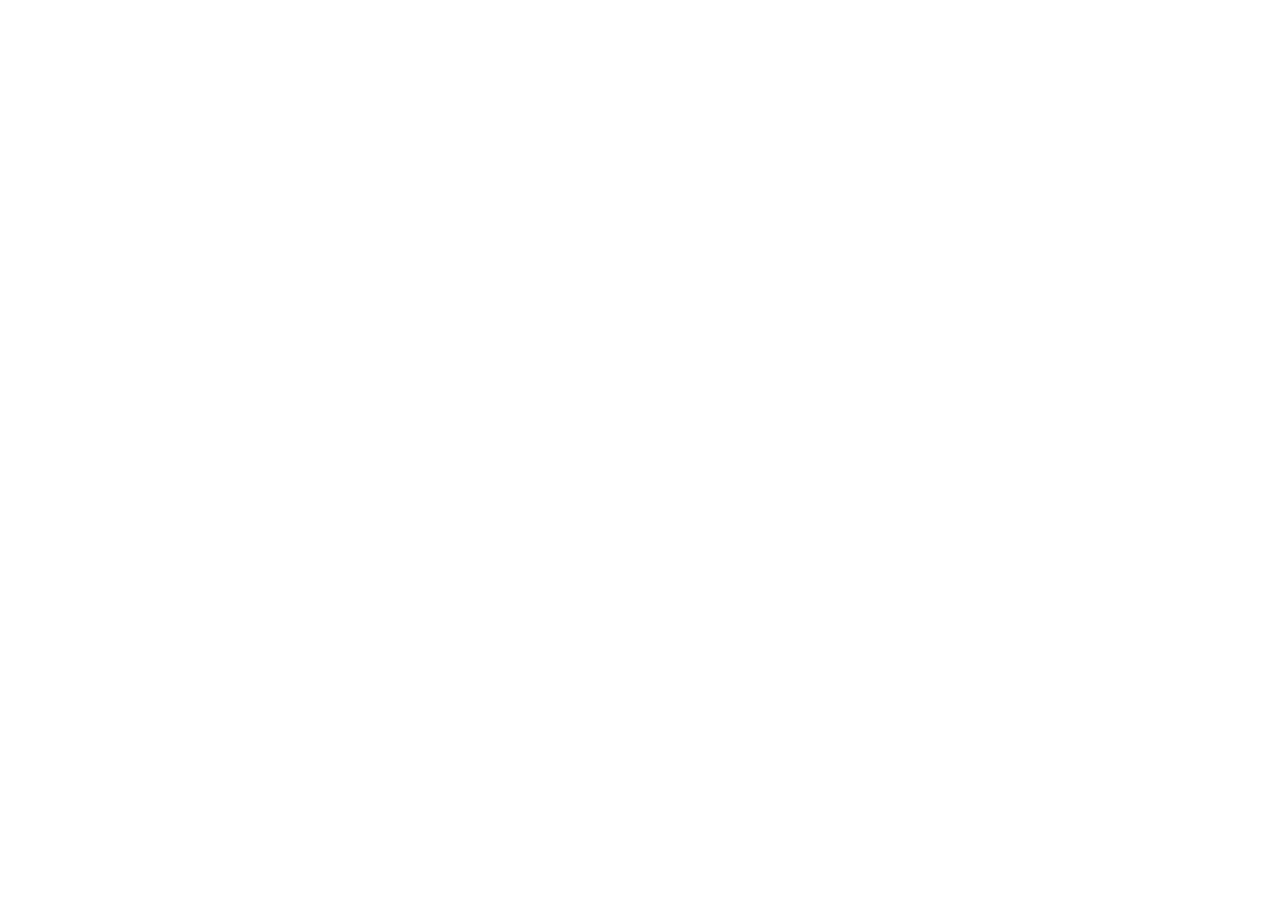
==== index.html @ 445a758f "Initial commit" ====
<!DOCTYPE html>
<!--
 Copyright (c) 2019 Nadav Tasher
 https://github.com/NadavTasher/WebAppBase/
-->
<html lang="en">
<head>
    <meta charset="UTF-8"/>
    <meta name="description" content="AppDescription">
    <meta name="viewport" content="width=device-width, initial-scale=1, maximum-scale=5, user-scalable=yes, minimal-ui"/>
    <meta name="mobile-web-app-capable" content="yes">
    <meta name="theme-color" content="#FFFFFF"/>
    <meta name="apple-mobile-web-app-capable" content="yes"/>
    <meta name="apple-mobile-web-app-status-bar-style" content="black-translucent"/>
    <meta name="apple-mobile-web-app-title" content="AppName"/>
    <link rel="apple-touch-icon" href="images/icons/app/icon_apple.png"/>
    <link rel="icon" href="images/icons/app/icon.png"/>
    <link rel="manifest" href="resources/manifest.json"/>
    <link rel="stylesheet" href="stylesheets/app.css"/>
    <link rel="stylesheet" href="stylesheets/theme.css"/>
    <link rel="stylesheet" href="stylesheets/template.css"/>
    <script type="text/javascript" src="scripts/frontend/app.js"></script>
    <script type="text/javascript" src="scripts/frontend/base/api.js"></script>
    <title>AppName</title>
    <noscript></noscript>
</head>
<body onload="prepare(load)" column>
</body>
</html>
---- stylesheets/app.css ----
body {
    background-color: #FFFFFF;
    max-width: 460px;
}

/* App Style */
---- stylesheets/theme.css ----
/**
 * Copyright (c) 2019 Nadav Tasher
 * https://github.com/NadavTasher/WebAppBase/
 **/

html {
    /* Overflow */
    overflow-x: hidden;
    /* Flex */
    display: flex;
    flex-direction: column;
    /* Alignment */
    justify-content: center;
    justify-items: center;
    align-content: center;
    align-items: center;
    /* Positioning */
    position: fixed;
    /* Sides */
    top: 0;
    bottom: 0;
    left: 0;
    right: 0;
    /* Sizing */
    height: 100%;
    width: 100%;
}

body {
    /* Sizing */
    width: 100%;
    /* Background */
    -webkit-background-size: cover;
    -moz-background-size: cover;
    -o-background-size: cover;
    background-size: cover;
    background-attachment: fixed;
    background-repeat: no-repeat;
}

textarea {
    text-align: left !important;
    text-align-last: left !important;
}

[text = ""], [text = true], a, p, [input = ""], [input = true], button, input, select, textarea, [row = ""], [row = true], [column = ""], [column = true], div, body {
    /* WebKit */
    -webkit-appearance: none;
    /* Display */
    display: flex;
    flex-direction: column;
    /* Text */
    color: black;
    font-size: large;
    font-family: Arial, ArialHebrew, sans-serif;
    /* Text Alignment */
    text-align: center;
    text-align-last: center;
}

[text = ""], [text = true], a, p {
    flex-flow: wrap;
    height: auto;
}

[text = ""], [text = true], a, p, [input = ""], [input = true], button, input, select, textarea {
    /* Positioning */
    margin: 1vh;
    padding: 1vh;
    /* Alignment */
    justify-content: center;
    justify-items: center;
    align-content: center;
    align-items: stretch;
    /* Shaping */
    border-radius: 1vh;
    border-color: transparent;
}

[input = ""], [input = true], button, input, select, textarea {
    transition-duration: 0.2s;
    background-color: #ddddee;
}

[input = ""]:hover, [input = true]:hover, button:hover, input:hover, select:hover, textarea:hover {
    background-color: #9999aa;
}

[row = ""], [row = true], [column = ""], [column = true], div, body {
    /* Alignment */
    justify-content: center;
    align-content: center;
    /* Positioning */
    margin: 0;
    padding: 0;
}

[column = ""], [column = true] {
    /* Flex */
    flex-direction: column;
    /* Alignment */
    align-items: stretch;
}

[row = ""], [row = true] {
    /* Flex */
    flex-direction: row;
    /* Alignment */
    align-items: center;
}
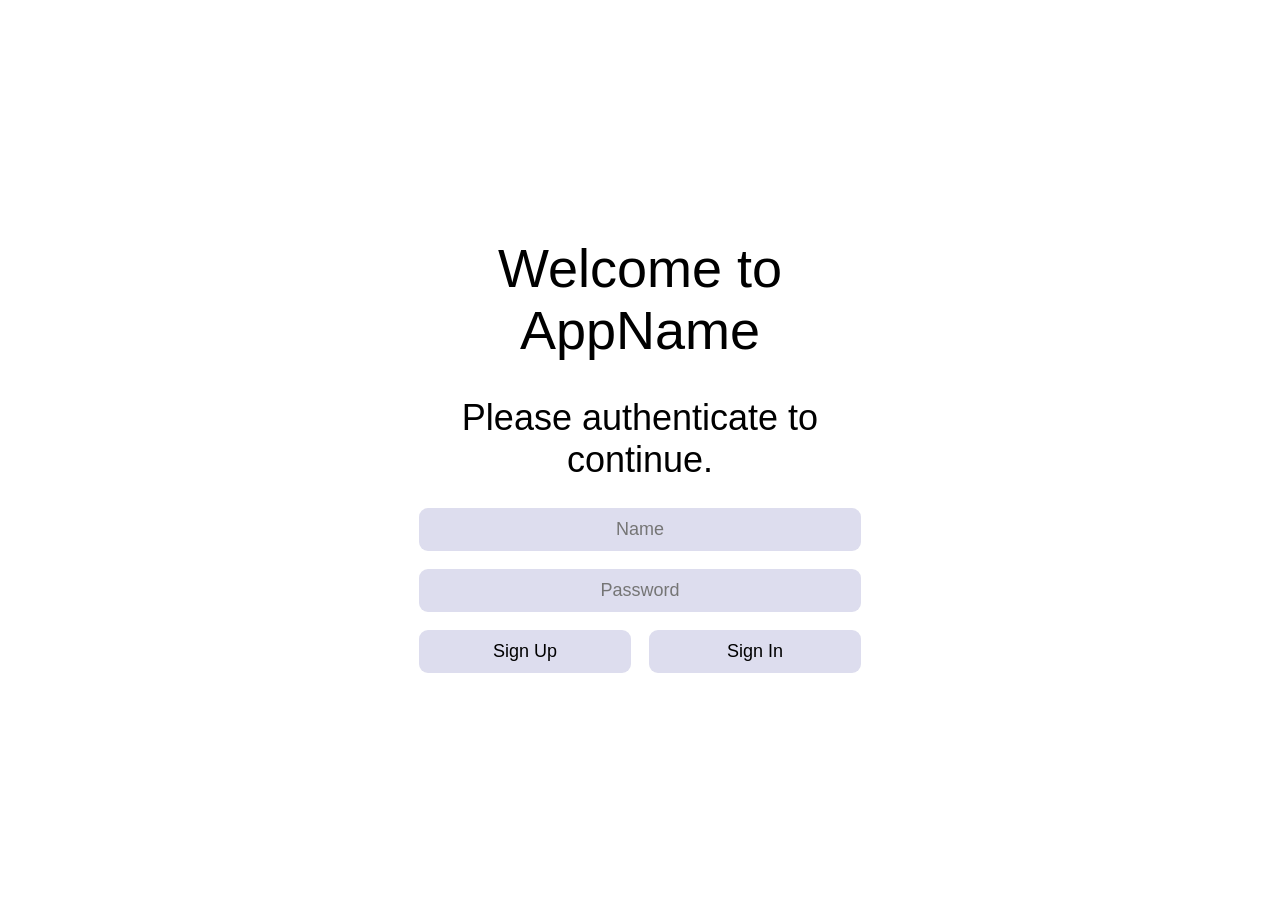
==== commit cc6e32c0: "Frontend, Backend" ====
--- a/index.html
+++ b/index.html
@@ -21,6 +21,7 @@
     <link rel="stylesheet" href="stylesheets/template.css"/>
     <script type="text/javascript" src="scripts/frontend/app.js"></script>
     <script type="text/javascript" src="scripts/frontend/base/api.js"></script>
+    <script type="text/javascript" src="scripts/frontend/authenticate/api.js"></script>
     <title>AppName</title>
     <noscript></noscript>
 </head>
--- a/stylesheets/template.css
+++ b/stylesheets/template.css
@@ -0,0 +1,11 @@
+[header = ""], [header = true] {
+    font-size: 6vh;
+}
+
+[footer = ""], [footer = true] {
+    font-size: 4vh;
+}
+
+#authenticate-buttons > button {
+    width: 100%;
+}
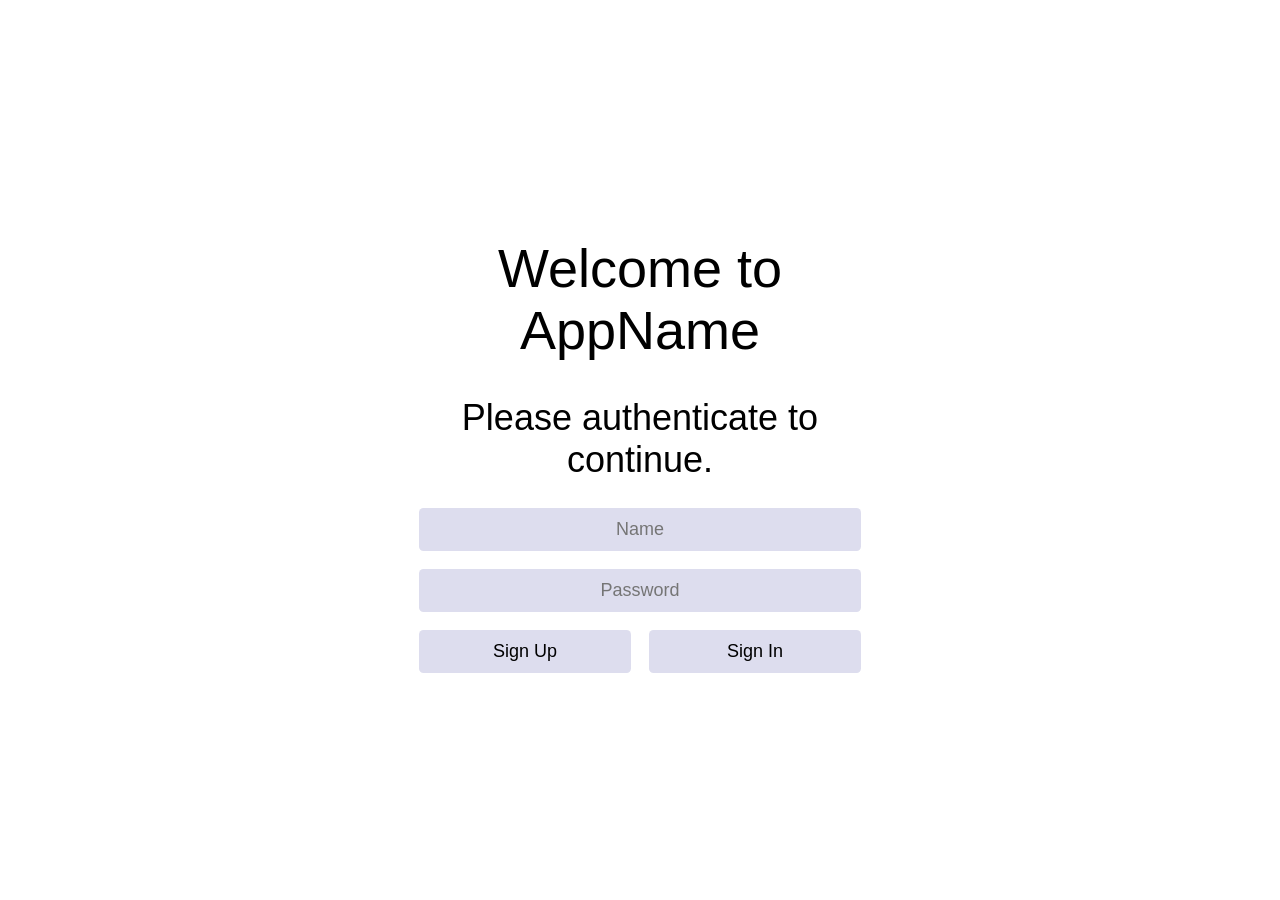
==== commit 43882f98: "WAB update Client update" ====
--- a/index.html
+++ b/index.html
@@ -1,9 +1,9 @@
 <!DOCTYPE html>
 <!--
  Copyright (c) 2019 Nadav Tasher
- https://github.com/NadavTasher/WebAppBase/
+ https://github.com/NadavTasher/BaseTemplate/
 -->
-<html lang="en">
+<html row lang="en">
 <head>
     <meta charset="UTF-8"/>
     <meta name="description" content="AppDescription">
@@ -19,12 +19,12 @@
     <link rel="stylesheet" href="stylesheets/app.css"/>
     <link rel="stylesheet" href="stylesheets/theme.css"/>
     <link rel="stylesheet" href="stylesheets/template.css"/>
-    <script type="text/javascript" src="scripts/frontend/app.js"></script>
-    <script type="text/javascript" src="scripts/frontend/base/api.js"></script>
-    <script type="text/javascript" src="scripts/frontend/authenticate/api.js"></script>
+    <script type="text/javascript" src="scripts/app.js"></script>
+    <script type="text/javascript" src="scripts/base/api.js"></script>
+    <script type="text/javascript" src="scripts/authenticate/api.js"></script>
     <title>AppName</title>
     <noscript></noscript>
 </head>
-<body onload="prepare(load)" column>
+<body onload="App.prepare(()=>Authenticate.authentication(load))" column>
 </body>
 </html>
--- a/stylesheets/app.css
+++ b/stylesheets/app.css
@@ -1,5 +1,16 @@
+/**
+ * Copyright (c) 2019 Nadav Tasher
+ * https://github.com/NadavTasher/BaseTemplate/
+ **/
+
+:root {
+    --bright: #DDDDEE;
+    --dark: #9999AA;
+    --theme: #FFFFFF;
+    --text: black;
+}
+
 body {
-    background-color: #FFFFFF;
     max-width: 460px;
 }
 
--- a/stylesheets/theme.css
+++ b/stylesheets/theme.css
@@ -1,34 +1,23 @@
 /**
  * Copyright (c) 2019 Nadav Tasher
- * https://github.com/NadavTasher/WebAppBase/
+ * https://github.com/NadavTasher/BaseTemplate/
  **/
 
 html {
-    /* Overflow */
-    overflow-x: hidden;
-    /* Flex */
-    display: flex;
-    flex-direction: column;
-    /* Alignment */
-    justify-content: center;
-    justify-items: center;
-    align-content: center;
-    align-items: center;
     /* Positioning */
     position: fixed;
-    /* Sides */
-    top: 0;
-    bottom: 0;
-    left: 0;
-    right: 0;
     /* Sizing */
     height: 100%;
     width: 100%;
 }
 
 body {
+    /* Overflow */
+    overflow-y: auto !important;
+    /* Alignment */
+    justify-content: start !important;
     /* Sizing */
-    width: 100%;
+    max-height: 100%;
     /* Background */
     -webkit-background-size: cover;
     -moz-background-size: cover;
@@ -36,6 +25,7 @@
     background-size: cover;
     background-attachment: fixed;
     background-repeat: no-repeat;
+    background-color: var(--theme);
 }
 
 textarea {
@@ -43,19 +33,23 @@
     text-align-last: left !important;
 }
 
-[text = ""], [text = true], a, p, [input = ""], [input = true], button, input, select, textarea, [row = ""], [row = true], [column = ""], [column = true], div, body {
+[text = ""], [text = true], a, p, [input = ""], [input = true], button, input, select, textarea, [row = ""], [row = true], [column = ""], [column = true], div {
     /* WebKit */
     -webkit-appearance: none;
     /* Display */
     display: flex;
     flex-direction: column;
     /* Text */
-    color: black;
+    color: var(--text);
     font-size: large;
     font-family: Arial, ArialHebrew, sans-serif;
     /* Text Alignment */
     text-align: center;
     text-align-last: center;
+    /* Minimal Sizing */
+    min-height: fit-content;
+    /* Outline */
+    outline: none;
 }
 
 [text = ""], [text = true], a, p {
@@ -73,20 +67,22 @@
     align-content: center;
     align-items: stretch;
     /* Shaping */
-    border-radius: 1vh;
+    border-radius: 0.5vh;
     border-color: transparent;
+    /* Width */
+    width: auto;
 }
 
 [input = ""], [input = true], button, input, select, textarea {
     transition-duration: 0.2s;
-    background-color: #ddddee;
+    background-color: var(--bright);
 }
 
 [input = ""]:hover, [input = true]:hover, button:hover, input:hover, select:hover, textarea:hover {
-    background-color: #9999aa;
+    background-color: var(--dark);
 }
 
-[row = ""], [row = true], [column = ""], [column = true], div, body {
+[row = ""], [row = true], [column = ""], [column = true], div {
     /* Alignment */
     justify-content: center;
     align-content: center;
@@ -107,4 +103,13 @@
     flex-direction: row;
     /* Alignment */
     align-items: center;
+}
+
+[row = ""] > *, [row = true] > * {
+    /* Width */
+    width: 100%;
+}
+
+*::-webkit-scrollbar {
+    display: none;
 }
--- a/stylesheets/template.css
+++ b/stylesheets/template.css
@@ -4,8 +4,4 @@
 
 [footer = ""], [footer = true] {
     font-size: 4vh;
-}
-
-#authenticate-buttons > button {
-    width: 100%;
 }
